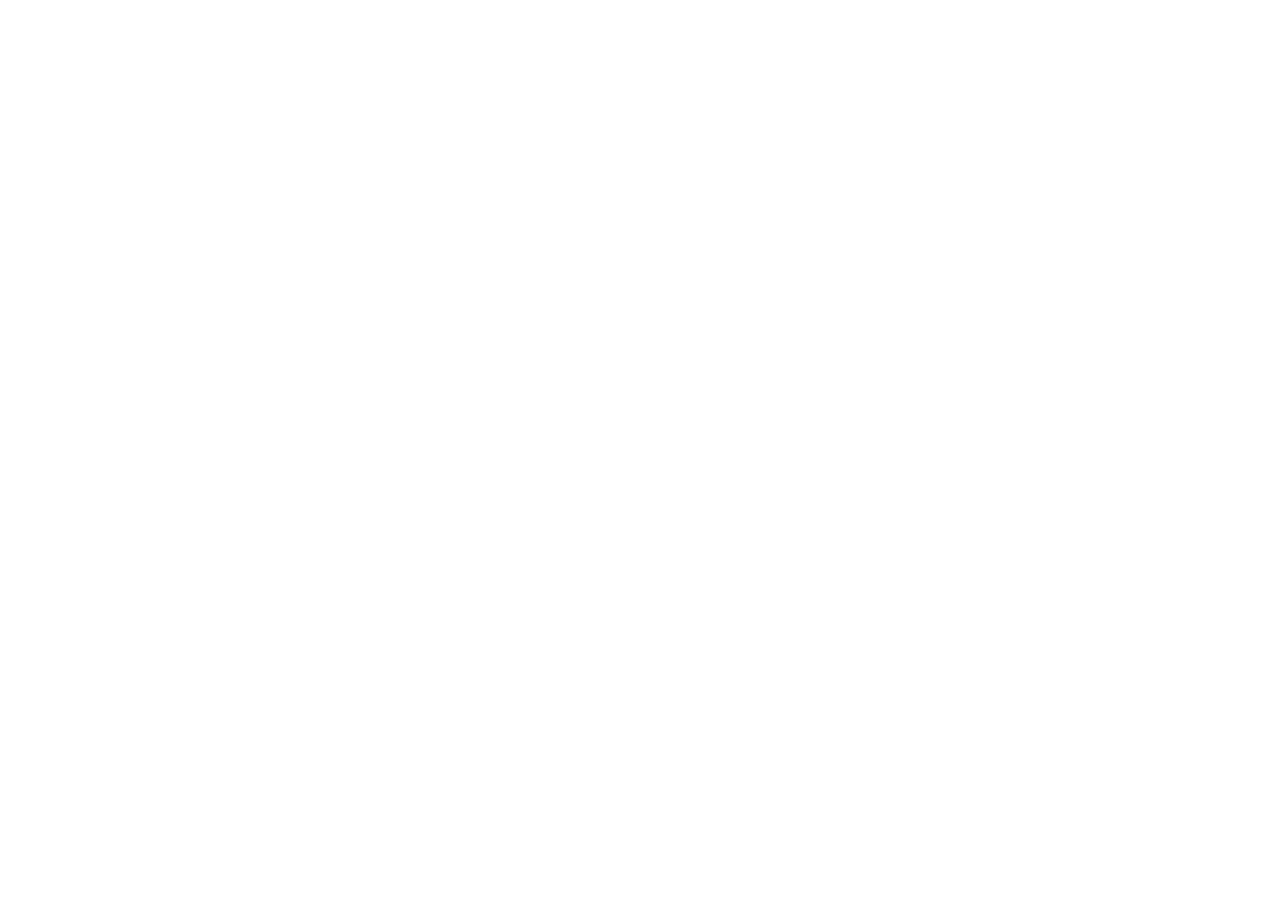
==== simulation/index.html @ f5d5f5cb "https://virtual-labs.github.io/virtual-labs/exp-parasitoid-host-dynamics-au click on the link to tes" ====
<!DOCTYPE html>
<html>
<head>
	<!-- Add CSS at the head of HTML file -->
    <link rel="stylesheet" href="./css/main.css">
</head>
<body>
		<!-- Your code goes here-->

	<!-- Add JS at the bottom of HTML file --> 
        <script src="./js/main.js"></script>
<script src="../assets/js/iframeResize.js"></script></body>
</html>
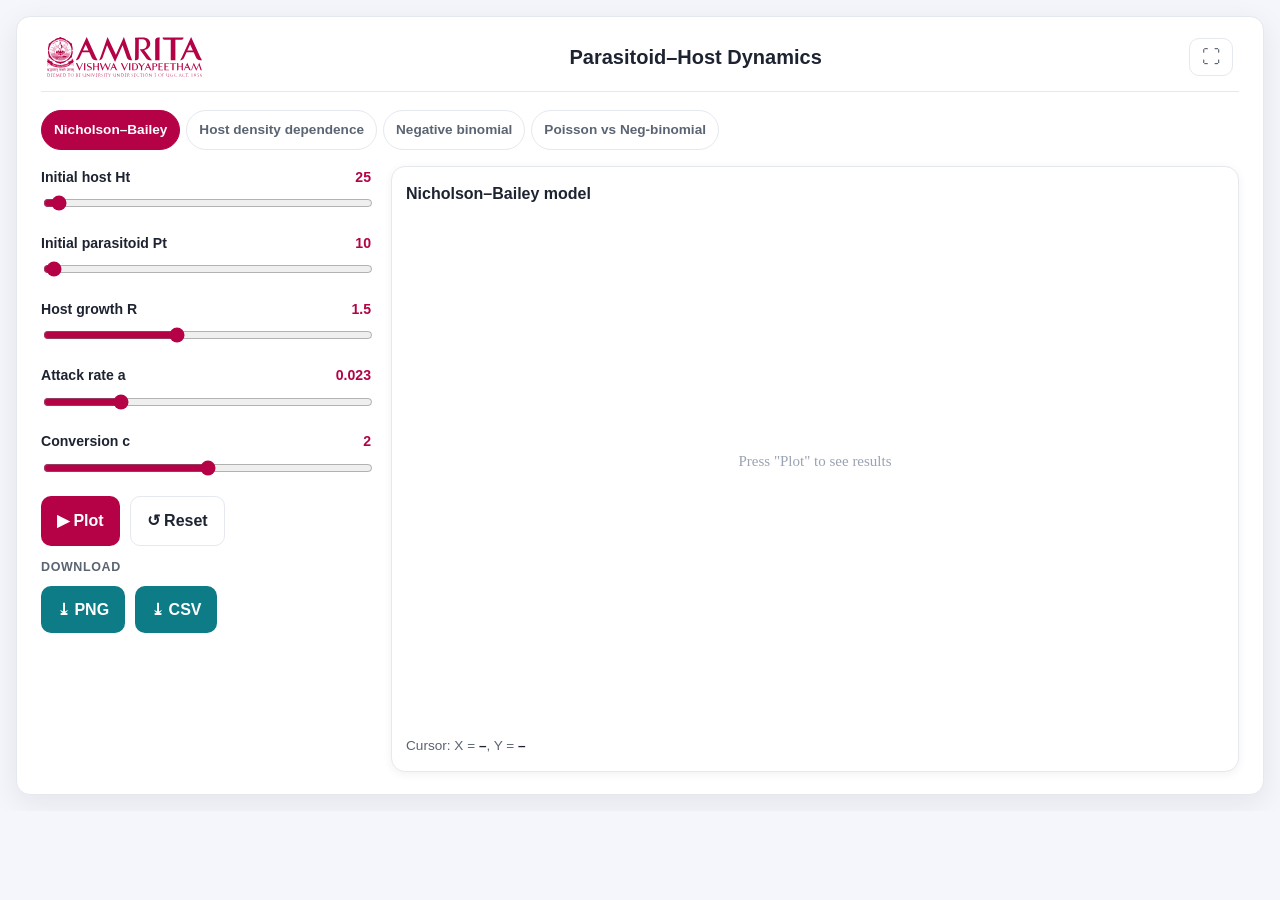
==== commit fa31277a: "https://virtual-labs.github.io/virtual-labs/exp-parasitoid-host-dynamics-au click on the link to tes" ====
--- a/simulation/index.html
+++ b/simulation/index.html
@@ -1,13 +1,77 @@
 <!DOCTYPE html>
-<html>
+<html lang="en">
 <head>
-	<!-- Add CSS at the head of HTML file -->
-    <link rel="stylesheet" href="./css/main.css">
+<meta charset="UTF-8">
+<meta name="viewport" content="width=device-width, initial-scale=1.0, viewport-fit=cover">
+<title>Parasitoid–Host Dynamics — Simulation</title>
+<link rel="stylesheet" href="./css/main.css">
 </head>
 <body>
-		<!-- Your code goes here-->
+<div class="card" id="simbox">
+      <div class="simbar"><span class="simbar-logo" aria-hidden="true"><img src="images\logo.svg" alt="Amrita Vishwa Vidyapeetham"></span><h1 class="simbar-title">Parasitoid–Host Dynamics</h1><button class="fs-btn" id="fsBtn" onclick="toggleFS()" title="Toggle full screen" aria-label="Toggle full screen">⛶</button></div>
+      <div class="subtabs" id="subtabs">
+        <button class="subtab active" data-model="0">Nicholson–Bailey</button>
+        <button class="subtab" data-model="1">Host density dependence</button>
+        <button class="subtab" data-model="2">Negative binomial</button>
+        <button class="subtab" data-model="3">Poisson vs Neg-binomial</button>
+      </div>
+      <div class="sim">
+        <div class="controls">
+          <!-- model 0 -->
+          <div class="cset active" data-c="0">
+            <div class="field"><label>Initial host Ht <span class="val" id="v_ht0">25</span></label><input type="range" id="ht0" min="1" max="1000" value="25" oninput="sync()"></div>
+            <div class="field"><label>Initial parasitoid Pt <span class="val" id="v_pt0">10</span></label><input type="range" id="pt0" min="1" max="1000" value="10" oninput="sync()"></div>
+            <div class="field"><label>Host growth R <span class="val" id="v_r0">1.5</span></label><input type="range" id="r0" min="0.5" max="3" step="0.05" value="1.5" oninput="sync()"></div>
+            <div class="field"><label>Attack rate a <span class="val" id="v_a0">0.023</span></label><input type="range" id="a0" min="0.001" max="0.1" step="0.001" value="0.023" oninput="sync()"></div>
+            <div class="field"><label>Conversion c <span class="val" id="v_c0">2</span></label><input type="range" id="c0" min="1" max="3" step="0.1" value="2" oninput="sync()"></div>
+          </div>
+          <!-- model 1 -->
+          <div class="cset" data-c="1">
+            <div class="field"><label>Initial host Ht <span class="val" id="v_ht1">2000</span></label><input type="range" id="ht1" min="1" max="2000" value="2000" oninput="sync()"></div>
+            <div class="field"><label>Parasitoid intro time T <span class="val" id="v_t1">20</span></label><input type="range" id="t1" min="0" max="100" value="20" oninput="sync()"></div>
+            <div class="field"><label>Introduced parasitoids Pt <span class="val" id="v_pt1">800</span></label><input type="range" id="pt1" min="1" max="2000" value="800" oninput="sync()"></div>
+            <div class="field"><label>Host growth R <span class="val" id="v_r1">3</span></label><input type="range" id="r1" min="0.5" max="4" step="0.05" value="3" oninput="sync()"></div>
+            <div class="field"><label>Attack rate a <span class="val" id="v_a1">0.01</span></label><input type="range" id="a1" min="0.001" max="0.1" step="0.001" value="0.01" oninput="sync()"></div>
+            <div class="field"><label>Conversion c <span class="val" id="v_c1">1</span></label><input type="range" id="c1" min="1" max="10" step="0.5" value="1" oninput="sync()"></div>
+            <div class="field"><label>Host capacity K <span class="val" id="v_k1">8000</span></label><input type="range" id="k1" min="2000" max="8000" step="100" value="8000" oninput="sync()"></div>
+          </div>
+          <!-- model 2 -->
+          <div class="cset" data-c="2">
+            <div class="field"><label>Initial host Ht <span class="val" id="v_ht2">25</span></label><input type="range" id="ht2" min="1" max="1000" value="25" oninput="sync()"></div>
+            <div class="field"><label>Initial parasitoid Pt <span class="val" id="v_pt2">10</span></label><input type="range" id="pt2" min="1" max="1000" value="10" oninput="sync()"></div>
+            <div class="field"><label>Host growth R <span class="val" id="v_r2">1.5</span></label><input type="range" id="r2" min="0.1" max="10" step="0.1" value="1.5" oninput="sync()"></div>
+            <div class="field"><label>Attack rate a <span class="val" id="v_a2">0.023</span></label><input type="range" id="a2" min="0.001" max="0.1" step="0.001" value="0.023" oninput="sync()"></div>
+            <div class="field"><label>Conversion c <span class="val" id="v_c2">2</span></label><input type="range" id="c2" min="1" max="10" step="0.5" value="2" oninput="sync()"></div>
+            <div class="field"><label>Clumping k <span class="val" id="v_k2">1.3</span></label><input type="range" id="k2" min="0.1" max="1.5" step="0.05" value="1.3" oninput="sync()"><div class="hint">Smaller k = more aggregation = more stable.</div></div>
+          </div>
+          <!-- model 3 -->
+          <div class="cset" data-c="3">
+            <div class="field"><label>Start parasitoids <span class="val" id="v_pt3">10</span></label><input type="range" id="pt3" min="1" max="5000" value="10" oninput="sync()"></div>
+            <div class="field"><label>Attack rate a <span class="val" id="v_a3">0.001</span></label><input type="range" id="a3" min="0.001" max="0.1" step="0.001" value="0.001" oninput="sync()"></div>
+            <div class="field"><label>Clumping k <span class="val" id="v_k3">0.5</span></label><input type="range" id="k3" min="0.1" max="10" step="0.1" value="0.5" oninput="sync()"></div>
+          </div>
+          <div class="btnrow">
+            <button class="btn btn-primary" onclick="plot()">▶ Plot</button>
+            <button class="btn btn-ghost" onclick="resetSim()">↺ Reset</button>
+          </div>
+          <div class="dl-label">Download</div>
+<div class="btnrow">
+            <button class="btn btn-accent" onclick="downloadPNG()">⤓ PNG</button>
+            <button class="btn btn-accent" onclick="downloadCSV()">⤓ CSV</button>
+          </div>
+        </div>
 
-	<!-- Add JS at the bottom of HTML file --> 
-        <script src="./js/main.js"></script>
-<script src="../assets/js/iframeResize.js"></script></body>
+        <div class="plotwrap">
+          <div class="plot-title" id="plotTitle">Nicholson–Bailey model</div>
+          <canvas class="chart" id="chart" width="720" height="460"></canvas>
+          <div class="legend" id="legend"></div>
+          <div class="readout"><span>Cursor: X = <b id="rx">–</b>, Y = <b id="ry">–</b></span></div>
+        </div>
+      </div>
+    </div>
+<div class="toast" id="toast"></div>
+<script src="./js/main.js"></script>
+<script src="../assets/js/iframeResize.js"></script>
+        
+        </body>
 </html>
--- a/simulation/css/main.css
+++ b/simulation/css/main.css
@@ -0,0 +1,67 @@
+:root{--amrita:#b50246; --amrita-dark:#7d0130; --ink:#1d2330; --muted:#5b6472; --line:#e5e8ee;
+    --bg:#f4f6fb; --card:#ffffff; --accent:#0e7c86; --good:#1f9d55; --bad:#d64545;
+    --host:#e0662c; --para:#0e7c86;
+    --radius:14px; --shadow:0 8px 30px rgba(20,25,40,.08); --shadow-sm:0 2px 10px rgba(20,25,40,.06);}
+*{box-sizing:border-box}
+html{scroll-behavior:smooth}
+body{margin:0;font-family:"Segoe UI",Roboto,-apple-system,Helvetica,Arial,sans-serif;background:var(--bg);color:var(--ink);line-height:1.6}
+a{color:var(--amrita)}
+h1,h2,h3{line-height:1.25}
+main{max-width:1180px;margin:0 auto;padding:22px 18px 60px}
+@keyframes fade{from{opacity:0;transform:translateY(6px)}to{opacity:1;transform:none}}
+.card{background:var(--card);border:1px solid var(--line);border-radius:var(--radius);box-shadow:var(--shadow);padding:22px 24px;margin-bottom:20px}
+.card h2{margin-top:0;font-size:1.4rem;display:flex;align-items:center;gap:10px}
+.sim{display:grid;grid-template-columns:330px 1fr;gap:20px;align-items:start}
+@media(max-width:820px){.sim{grid-template-columns:1fr}}
+.subtabs{display:flex;gap:6px;flex-wrap:wrap;margin-bottom:16px}
+.subtab{border:1px solid var(--line);background:#fff;font:inherit;font-weight:600;font-size:.85rem;color:var(--muted);cursor:pointer;padding:8px 12px;border-radius:999px;transition:.12s}
+.subtab:hover{border-color:var(--amrita);color:var(--amrita)}
+.subtab.active{background:var(--amrita);color:#fff;border-color:var(--amrita)}
+.controls .field{margin-bottom:13px}
+.controls label{display:flex;justify-content:space-between;font-weight:600;font-size:.88rem;margin-bottom:5px}
+.controls label .val{color:var(--amrita);font-variant-numeric:tabular-nums}
+.controls input[type=range]{width:100%;accent-color:var(--amrita)}
+.hint{font-size:.75rem;color:var(--muted);margin-top:3px}
+.cset{display:none}
+.cset.active{display:block}
+.btnrow{display:flex;flex-wrap:wrap;gap:10px;margin-top:8px}
+.btn{border:0;font:inherit;font-weight:700;cursor:pointer;padding:11px 16px;border-radius:10px;transition:.15s;display:inline-flex;align-items:center;gap:7px}
+.btn:active{transform:translateY(1px)}
+.btn-primary{background:var(--amrita);color:#fff}
+.btn-primary:hover{background:var(--amrita-dark)}
+.btn-ghost{background:#fff;color:var(--ink);border:1px solid var(--line)}
+.btn-ghost:hover{border-color:var(--amrita);color:var(--amrita)}
+.btn-accent{background:var(--accent);color:#fff}
+.btn-accent:hover{filter:brightness(.92)}
+.plotwrap{background:#fff;border:1px solid var(--line);border-radius:var(--radius);box-shadow:var(--shadow-sm);padding:14px}
+.plot-title{font-weight:700;margin-bottom:6px}
+canvas.chart{width:100%;height:auto;display:block;touch-action:none}
+.legend{display:flex;gap:16px;flex-wrap:wrap;font-size:.85rem;margin-top:8px}
+.legend span{display:inline-flex;align-items:center;gap:6px}
+.legend i{width:14px;height:14px;border-radius:3px}
+.readout{display:flex;gap:16px;flex-wrap:wrap;font-size:.85rem;color:var(--muted);margin-top:8px}
+.readout b{color:var(--ink)}
+.toast{position:fixed;left:50%;bottom:28px;transform:translateX(-50%) translateY(20px);background:#12203a;color:#fff;padding:12px 20px;border-radius:10px;box-shadow:var(--shadow);opacity:0;pointer-events:none;transition:.3s;z-index:200}
+.toast.show{opacity:1;transform:translateX(-50%) translateY(0)}
+html,body{overflow-x:hidden;max-width:100vw}
+body{background:var(--bg);padding:16px}
+.card,.plotwrap,.sim,.controls{min-width:0}
+.sim>*{min-width:0}
+.plot-title,.simbar-title{overflow-wrap:anywhere}
+canvas{max-width:100%}
+.simbar{display:flex;align-items:center;gap:14px;padding:2px 6px 14px;border-bottom:1px solid var(--line);margin:-4px 0 18px}
+.simbar-logo img{height:40px;width:auto;display:block}
+.simbar-title{flex:1;min-width:0;text-align:center;margin:0;font-size:1.25rem;font-weight:800;color:var(--ink);line-height:1.2}
+.fs-btn{display:none;flex:0 0 auto;border:1px solid var(--line);background:#fff;color:var(--muted);cursor:pointer;font-size:1.15rem;line-height:1;padding:9px 12px;border-radius:10px;transition:.15s}
+.fs-btn:hover{border-color:var(--amrita);color:var(--amrita)}
+@media(min-width:1024px){.fs-btn{display:inline-flex}}
+#simbox{max-width:1320px;margin:0 auto}
+#simbox:fullscreen{max-width:none;width:100vw;height:100vh;overflow:auto;border-radius:0;padding:22px 28px;background:#fff}
+#simbox:-webkit-full-screen{max-width:none;width:100vw;height:100vh;overflow:auto;border-radius:0;padding:22px 28px;background:#fff}
+@media(max-width:640px){body{padding:10px}
+.card{padding:16px 15px}}
+@media(max-width:430px){.simbar-title{font-size:1rem}
+.simbar-logo img{height:30px}
+.simbar{gap:9px}}
+@media(max-width:340px){.simbar-title{font-size:.9rem}}
+.dl-label{font-weight:700;font-size:.78rem;color:var(--muted);text-transform:uppercase;letter-spacing:.05em;margin:12px 0 2px}
